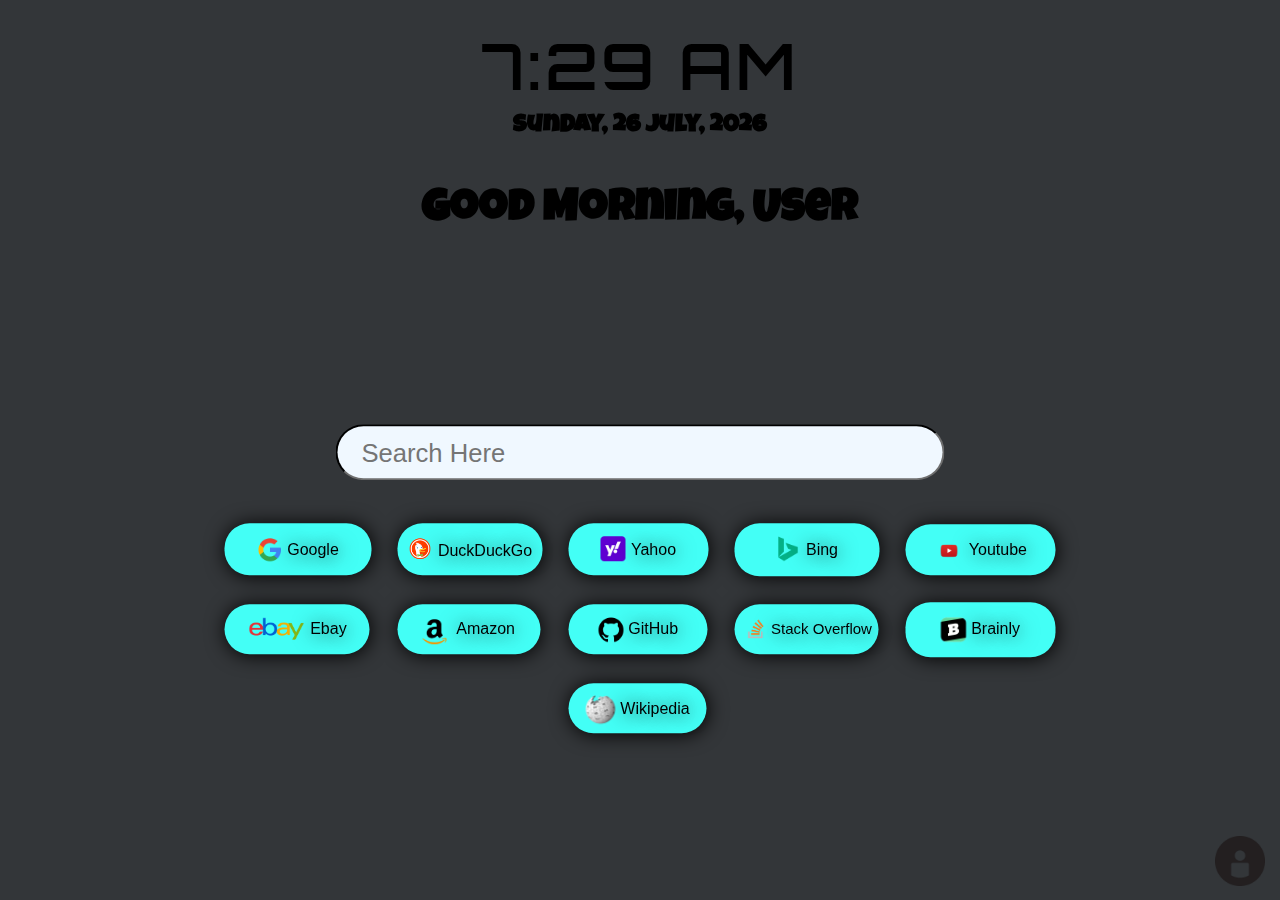
==== index.html @ a67bbcee "Initial Commit" ====
<!DOCTYPE html>
<html lang="en">

<head>
    <meta charset="utf-8">
    <title>Universal Search Bar</title>
    <link href="images/searchicon.ico" rel="icon" type="image/x-icon">
    <link rel="stylesheet" href="css/index.css">
    <link rel="stylesheet" href="fonts/stylesheet.css">
    <link rel="stylesheet" href="fonts/font/stylesheet.css">
</head>

<body onload="document.body.style.opacity='1'">
    <div id="desktop-content">

        <div class="g_and_t">
            <h1 id="clock"></h1>
            <h4 id="today" style="margin-top: 0px;font-size: 2vw;"></h4>
            <h1 id="greeting" style="font-size: 3.5vw;margin-top: 0px;position:static;"></h1>
        </div>

        <div class="searchDiv">
            <input class="searchInput" id="mainInput" type="text" placeholder="Search Here"
                style="margin-bottom: 30px;padding-right: 25px;" autofocus autocomplete="off"><br>
            <table style="text-align: center">
                <tr>
                    <td><a id="google" class="firstPart" style="display: flex;justify-content: center;"><img
                                src="images/google.png" style="height: 25px;align-content: center;"><span
                                style="margin-left: 5px;padding-top: 11%;">Google</span></a></td>

                    <td><a id="duck" style="display: flex;justify-content: center;"><img src="images/duck.png"
                                style="height: 25px;align-content: center;"><span
                                style="margin-left: 5px;padding-top: 6px;">DuckDuckGo</span></a></td>

                    <td><a id="yahoo" style="display: flex;justify-content: center;"><img src="images/yahoo.png"
                                style="height: 25px;align-content: center;padding-top: 3px;"><span
                                style="margin-left: 5px;padding-top: 14%;">Yahoo</span></a></td>

                    <td><a id="bing" style="display: flex;justify-content: center;"><img src="images/bing.png"
                                style="height: 25px;align-content: center;"><span
                                style="margin-left: 5px;padding-top: 5px;">Bing</span></a></td>


                    <td><a id="youtube" class="firstPart" style="display: flex;justify-content: center;"><img
                                src="images/youtube.png" style="height: 23px;align-content: center;"><span
                                style="margin-left: 5px;padding-top: 11px;">Youtube</span></a></td>
                </tr>
                <tr>
                    <td><a id="ebay" class="firstPart" style="display: flex;justify-content: center;"><img
                                src="images/ebay.png" style="height: 25px;align-content: center;padding-top: 7px;"><span
                                style="margin-left: 5px;padding-top: 15%;">Ebay</span></a></td>

                    <td><a id="amazon" style="display: flex;justify-content: center;"><img src="images/amazon.png"
                                style="height: 25px;align-content: center;"><span
                                style="margin-left: 10px;padding-top: 10px;">Amazon</span></a></td>

                    <td><a id="github" style="display: flex;justify-content: center;padding-top: 10px;"><img
                                src="images/github.png"
                                style="height: 25px;align-content: center;padding-top: 3px;"><span
                                style="margin-left: 5px;padding-top: 15px;">GitHub</span></a></td>

                    <td><a id="stackov" style="display: flex;justify-content: center;"><img
                                src="images/stackoverflow.png"
                                style="height: 30px;align-content: center;padding-top: 5px;padding-right: 0px;"><span
                                style="margin-left: 0px;padding-top: 20px;font-size: 15px;padding-left: 0px;padding-right: 0px;">Stack
                                Overflow</span></a>
                    </td>

                    <td><a id="brainly" class="firstPart" style="display: flex;justify-content: center;"><img
                                src="images/Brainlyw.png" style="height: 25px;align-content: center;"><span
                                style="margin-left: 5px;padding-top: 12px;">Brainly</span></a></td>
                </tr>
                <tr>
                    <td></td>
                    <td></td>
                    <td><a id="wiki" style="display: flex;justify-content: center;"><img src="images/wikipedia.png"
                                style="height: 30px;align-content: center;padding-bottom:2px;"><span
                                style="margin-left: 5px;padding-top: 5px;">Wikipedia</span></a></td>
                </tr>
            </table>
        </div>

        <div id="shopCountry" style="font-size: 13px;">
            Sorry, We currently do not support this<br>country for the shopping websites.
            <br>The default country is set to United States.
            <br>To add the country please make an<br>issue in the github repository.
        </div>

        <div class="userConfig">

            <a id="user" onclick="showUsername()"><img src="images/username.png" style="height: 50px;cursor: pointer;"
                    title="Click here to change the settings"></a>

            <div id="name_dialog">
                <img id="name_image" onclick="hideUsername()" style="cursor:pointer" src="images/x.png" height="20px;"
                    alt="close">
                <h3 style="margin-bottom: 10px;margin-top: 10px;">Enter your Name:</h3>
                <input id="user_name" style="border-radius:25px;outline: none;" type="text" placeholder="Name"
                    autocomplete="off">

                <h3 style="margin-bottom: 5px;margin-top: 13px;font-size: 17px;">Enter your Country Name:</h3>
                <input id="dom_code" style="border-radius:25px;outline: none;" type="text" placeholder="Country"
                    autocomplete="off">
                <h4>Clock Format : <span class="hourFormat"><span id='h12'
                            onclick="hourformat(false)">12-hour</span><br><span id='h24' onclick="hourformat(true)"
                            style="position: relative;left: 64%;padding-top: 3px;">24-hour</span></span></h4>
                <h4>Show Seconds : <span class="secFormat"><span id='syes' onclick="showSec(true)">Yes</span><br><span
                            id='sno' onclick="showSec(false)"
                            style="position: relative;left: 70%;padding-top: 3px;">No</span></span></h4>
                <h4>Default Search Engine:
                <span class="SetEngine">
                    <span id="sGoogle" onclick="setEngine('google')">Google</span>
                    <span id="sDuck" style="padding-left: 12px" onclick="setEngine('duck')">DuckDuckGo</span>
                    <span id="sYahoo" style="padding-left: 1px" onclick="setEngine('yahoo')">Yahoo</span>
                    <span id="sBing" style="padding-left: 19px" onclick="setEngine('bing')">Bing</span>
                </span>
                </h4>
            </div>
        </div>

    </div>
    <div id="mobile-content">
        <center>
            <br><br><br><br><br><br>
            <img src="images/no.png" style="width: 25%;" alt="Not for mobile phones">
            <h1 style="font-size: 40px;">Sorry, This website is not<br>optimized for this resolution</h1>
        </center>
    </div>
    <script src="js/jquery-3.5.1.min.js"></script>
    <script src="js/index.js"></script>
</body>

</html>
---- css/index.css ----
/************Tags****************/
html{
    cursor: default;
    -webkit-touch-callout: none; /* iOS Safari */
    -webkit-user-select: none; /* Safari */
     -khtml-user-select: none; /* Konqueror HTML */
       -moz-user-select: none; /* Firefox */
        -ms-user-select: none; /* Internet Explorer/Edge */
            user-select: none;
}

body {
    margin: 0;
    font-family: 'nunitoregular', sans-serif;
    background-color: #333639;
    opacity: 0;
    transition: opacity 1s;
}

body:after {
    content: "";
    background-image: url("../images/wall4re.jpg");
    background-repeat: no-repeat;
    background-size: 100% 150%;
    position: fixed;
    top: 0;
    left: 0;
    right: 0;
    bottom: 0;
    opacity: 0;
    z-index: -1;
    animation: bgFade 0.3s 0.3s forwards;
}

@keyframes bgFade {
    from {
        opacity: 0;
    }

    to {
        opacity: 1;
    }
}

table {
    align-content: center;
    left: 50%;
    width: 100%;
    border-collapse: collapse;
}

td {
    padding: 15px;
}

th {
    font-weight: bold;
}

td,
th {
    padding: 13px;
}

a {
    text-decoration: none;
    color: #000000;
    text-decoration-color: #000000;
}

/***********Compatibility Warning*************/
#mobile-content {
    display: none;
}


@media screen and (max-width: 600px) {
    #desktop-content {
        display: none;
        visibility: hidden;
    }

    #mobile-content {
        display: block;
    }
}

#mobile-content {
    text-align: center;
    background-color: #55c36b;
    background-size: 100%;
    background-position: center;
    position: absolute;
    top: 0%;
    bottom: 0px;
    left: 0%;
    right: 0%;
}

#shopCountry{
    position: absolute;
    left:10px;
    bottom: 20px;
    border-style: solid;
    border-radius: 10px;
    padding:10px;
    display: none;
    border-width: 2px;
}

/********Time************/

.times {
    white-space: nowrap;
}

.g_and_t {
    top: 15%;
    left: 50%;
    position: sticky;
    font-family: 'luckiest_guyregular', cursive;
    font-size: 25px;
    text-align: center;
    padding-bottom: 10%;
}

.hourFormat,
.secFormat{
    opacity: 0.8;
    cursor: pointer;
}

.SetEngine{
    opacity: 0.8;
    cursor: pointer;
}

#syes:hover,
#sno:hover,
#h12:hover,
#h24:hover,
#sGoogle:hover,
#sDuck:hover,
#sYahoo:hover,
#sBing:hover{
    text-shadow:2px 2px 2px #2f6627;
}

/*********Search Bar***********/

.searchDiv {
    text-align: center;
    position: absolute;
    left: 50%;
    top: 65%;
    transform: translate(-50%, -50%);
}

.searchInput {
    border-radius: 50px;
    width: 35rem;
    height: 40px;
    padding-top: 7px;
    background-color: aliceblue;
    font-size: 25px;
    outline: none;
    margin-bottom: 50px;
    border-color: #1a1a1a;
}

.searchInput[type="text"] {
    padding-left: 20px;
    padding-bottom: 5px;
}

.searchInput::placeholder {
    font-size: 1.6rem;
    text-align: left;
    padding-left: 4px;
}

/************Name*********/

.userConfig {
    position: absolute;
    right: 15px;
    bottom: 10px;
}

/************Id's***********/

#name_dialog {
    background-color: rgba(131, 231, 168, 0.3);
    height: 345px;
    width: 185px;
    padding: 13px;
    border-radius: 5px;
    border-width: 1px;
    display: none;
}

#name_image {
    position: absolute;
    top: 7px;
    right: 10px;
    padding: 0px;
    margin: 0px;
}

#user_name {
    width: 165px;
}

#user_name[type="text"] {
    padding-left: 8px;
}

#dom_code {
    width: 165px;
}

#dom_code[type="text"] {
    padding-left: 8px;
}

#warning {
    color: red;
    margin-top: 0;
    margin-bottom: 0;
    visibility: hidden;
}

#clock {
    font-size: 5vw;
    font-weight: bolder;
    font-family: 'Orbitron', sans-serif;
    margin-top: 25px;
    margin-bottom: 0px;
    letter-spacing: 3px;
    display: inline-block;
}

/************Button Design**********/

#google {
    border-radius: 25px;
    line-height: 0px;
    width: 120px;
    height: 25px;
    padding: 13.5px;
    background-color: #43fff6;
    box-shadow: 1px 1px 20px 0px #000000;
    -webkit-box-shadow: 1px 1px 20px 0px #000000;
    -moz-box-shadow: 1px 1px 20px 0px #000000;
    text-shadow: 1px 1px 20px #000000;
    text-decoration: none;
    display: inline-block;
    cursor: pointer;
    text-align: center;
    white-space: nowrap;
}

#duck {
    border-radius: 25px;
    padding: 12.5px;
    background-color: #43fff6;
    box-shadow: 1px 1px 20px 0px #000000;
    -webkit-box-shadow: 1px 1px 20px 0px #000000;
    -moz-box-shadow: 1px 1px 20px 0px #000000;
    text-shadow: 1px 1px 20px #000000;
    text-decoration: none;
    display: inline-block;
    cursor: pointer;
    text-align: center;
    white-space: nowrap;
    width: 120px;
    height: 27px;
}

#yahoo {
    border-radius: 25px;
    line-height: 0px;
    padding: 10px;
    background-color: #43fff6;
    box-shadow: 1px 1px 20px 0px #000000;
    -webkit-box-shadow: 1px 1px 20px 0px #000000;
    -moz-box-shadow: 1px 1px 20px 0px #000000;
    text-shadow: 1px 1px 20px #000000;
    text-decoration: none;
    display: inline-block;
    cursor: pointer;
    text-align: center;
    white-space: nowrap;
    width: 120px;
    height: 32px;
}

#bing {
    border-radius: 25px;
    padding: 12.5px;
    background-color: #43fff6;
    box-shadow: 1px 1px 20px 0px #000000;
    -webkit-box-shadow: 1px 1px 20px 0px #000000;
    -moz-box-shadow: 1px 1px 20px 0px #000000;
    text-shadow: 1px 1px 20px #000000;
    text-decoration: none;
    display: inline-block;
    cursor: pointer;
    height: 20px;
    padding-bottom: 20px;
    text-align: center;
    white-space: nowrap;
    width: 120px;
    height: 20px;
}

#youtube {
    border-radius: 25px;
    line-height: 0px;
    padding: 15px;
    background-color: #43fff6;
    box-shadow: 1px 1px 20px 0px #000000;
    -webkit-box-shadow: 1px 1px 20px 0px #000000;
    -moz-box-shadow: 1px 1px 20px 0px #000000;
    text-shadow: 1px 1px 20px #000000;
    text-decoration: none;
    display: inline-block;
    cursor: pointer;
    text-align: center;
    white-space: nowrap;
    width: 120px;
    height: 21px;
}

#ebay {
    border-radius: 25px;
    line-height: 0px;
    padding: 5px;
    background-color: #43fff6;
    box-shadow: 1px 1px 20px 0px #000000;
    -webkit-box-shadow: 1px 1px 20px 0px #000000;
    -moz-box-shadow: 1px 1px 20px 0px #000000;
    text-shadow: 1px 1px 20px #000000;
    text-decoration: none;
    display: inline-block;
    cursor: pointer;
    text-align: center;
    width: 135px;
    height: 40px;
}

#amazon {
    border-radius: 25px;
    line-height: 0px;
    width: 113px;
    height: 20px;
    padding: 15px;
    background-color: #43fff6;
    box-shadow: 1px 1px 20px 0px #000000;
    -webkit-box-shadow: 1px 1px 20px 0px #000000;
    -moz-box-shadow: 1px 1px 20px 0px #000000;
    text-shadow: 1px 1px 20px #000000;
    text-decoration: none;
    display: inline-block;
    cursor: pointer;
    text-align: center;
    white-space: nowrap;
}

#github {
    border-radius: 25px;
    line-height: 0px;
    width: 129.3px;
    height: 35px;
    padding: 5px;
    background-color: #43fff6;
    box-shadow: 1px 1px 20px 0px #000000;
    -webkit-box-shadow: 1px 1px 20px 0px #000000;
    -moz-box-shadow: 1px 1px 20px 0px #000000;
    text-shadow: 1px 1px 20px #000000;
    text-decoration: none;
    display: inline-block;
    cursor: pointer;
    text-align: center;
}

#stackov {
    border-radius: 25px;
    line-height: 0px;
    width: 134px;
    height: 40px;
    padding: 5px;
    background-color: #43fff6;
    box-shadow: 1px 1px 20px 0px #000000;
    -webkit-box-shadow: 1px 1px 20px 0px #000000;
    -moz-box-shadow: 1px 1px 20px 0px #000000;
    text-shadow: 1px 1px 20px #000000;
    text-decoration: none;
    display: inline-block;
    cursor: pointer;
    text-align: center;
    white-space: nowrap;
}

#brainly {
    border-radius: 25px;
    line-height: 0px;
    padding: 15px;
    background-color: #43fff6;
    box-shadow: 1px 1px 20px 0px #000000;
    -webkit-box-shadow: 1px 1px 20px 0px #000000;
    -moz-box-shadow: 1px 1px 20px 0px #000000;
    text-shadow: 1px 1px 20px #000000;
    text-decoration: none;
    display: inline-block;
    cursor: pointer;
    text-align: center;
    white-space: nowrap;
    width: 120px;
    height: 25px;
}

#wiki {
    border-radius: 25px;
    padding: 12.5px;
    background-color: #43fff6;
    box-shadow: 1px 1px 20px 0px #000000;
    -webkit-box-shadow: 1px 1px 20px 0px #000000;
    -moz-box-shadow: 1px 1px 20px 0px #000000;
    text-shadow: 1px 1px 20px #000000;
    text-decoration: none;
    display: inline-block;
    cursor: pointer;
    text-align: center;
    white-space: nowrap;
    width: 113px;
    height: 25px;
}
---- fonts/stylesheet.css ----
@font-face {
    font-family: 'luckiest_guyregular';
    src: url('luckiestguy-regular-webfont.woff2') format('woff2'),
         url('luckiestguy-regular-webfont.woff') format('woff');
    font-weight: normal;
    font-style: normal;

@font-face {
    font-family: 'nunitoregular';
    src: url('nunito-regular-webfont.woff2') format('woff2'),
         url('nunito-regular-webfont.woff') format('woff');
    font-weight: normal;
    font-style: normal;

}
---- fonts/font/stylesheet.css ----
@font-face {
    font-family: 'Orbitron';
    src: url('Orbitron-SemiBold.woff2') format('woff2'),
        url('Orbitron-SemiBold.woff') format('woff');
    font-weight: 600;
    font-style: normal;
    font-display: swap;
}
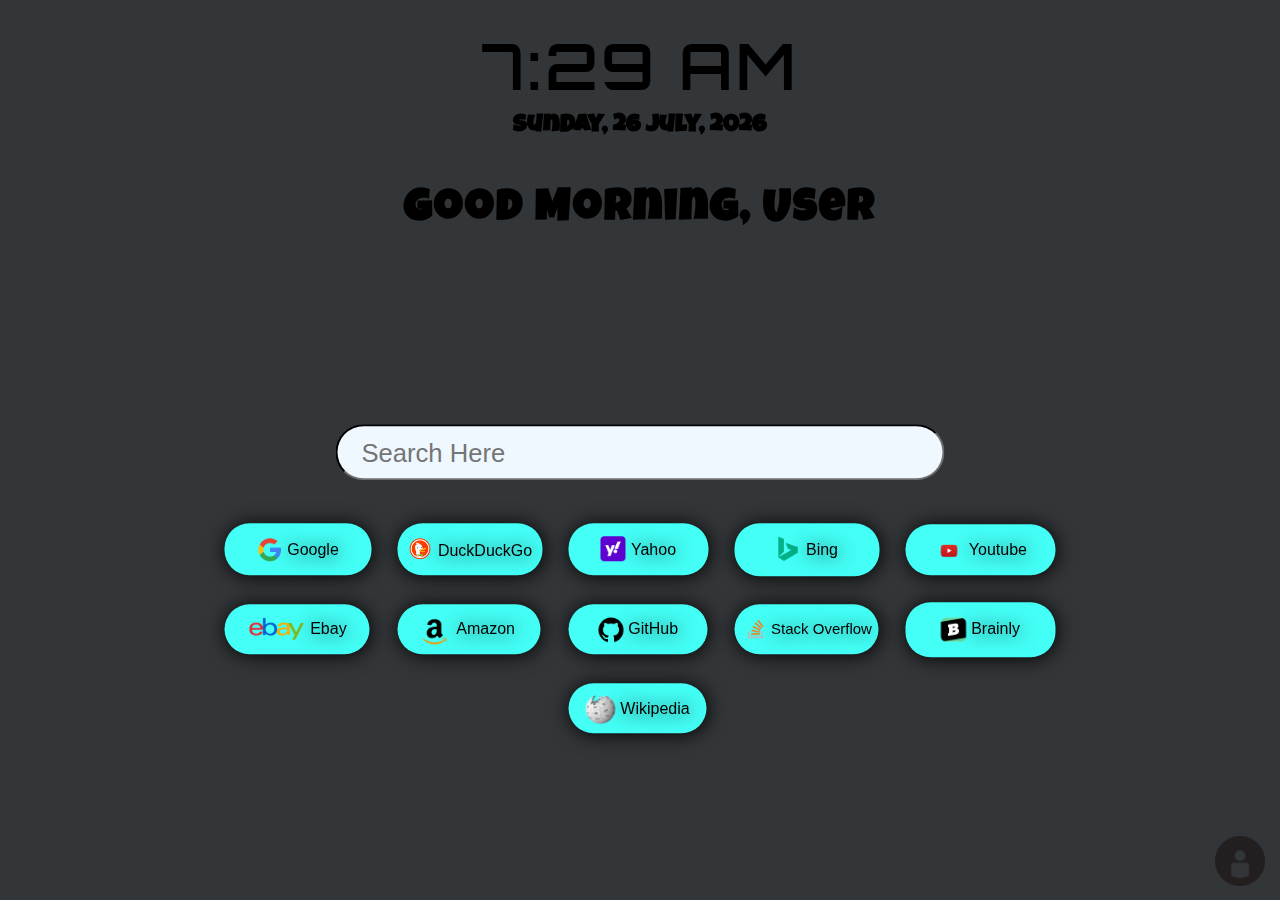
==== commit e6e5643a: "Update index.html" ====
--- a/index.html
+++ b/index.html
@@ -1,133 +1,141 @@
-<!DOCTYPE html>
-<html lang="en">
-
-<head>
-    <meta charset="utf-8">
-    <title>Universal Search Bar</title>
-    <link href="images/searchicon.ico" rel="icon" type="image/x-icon">
-    <link rel="stylesheet" href="css/index.css">
-    <link rel="stylesheet" href="fonts/stylesheet.css">
-    <link rel="stylesheet" href="fonts/font/stylesheet.css">
-</head>
-
-<body onload="document.body.style.opacity='1'">
-    <div id="desktop-content">
-
-        <div class="g_and_t">
-            <h1 id="clock"></h1>
-            <h4 id="today" style="margin-top: 0px;font-size: 2vw;"></h4>
-            <h1 id="greeting" style="font-size: 3.5vw;margin-top: 0px;position:static;"></h1>
-        </div>
-
-        <div class="searchDiv">
-            <input class="searchInput" id="mainInput" type="text" placeholder="Search Here"
-                style="margin-bottom: 30px;padding-right: 25px;" autofocus autocomplete="off"><br>
-            <table style="text-align: center">
-                <tr>
-                    <td><a id="google" class="firstPart" style="display: flex;justify-content: center;"><img
-                                src="images/google.png" style="height: 25px;align-content: center;"><span
-                                style="margin-left: 5px;padding-top: 11%;">Google</span></a></td>
-
-                    <td><a id="duck" style="display: flex;justify-content: center;"><img src="images/duck.png"
-                                style="height: 25px;align-content: center;"><span
-                                style="margin-left: 5px;padding-top: 6px;">DuckDuckGo</span></a></td>
-
-                    <td><a id="yahoo" style="display: flex;justify-content: center;"><img src="images/yahoo.png"
-                                style="height: 25px;align-content: center;padding-top: 3px;"><span
-                                style="margin-left: 5px;padding-top: 14%;">Yahoo</span></a></td>
-
-                    <td><a id="bing" style="display: flex;justify-content: center;"><img src="images/bing.png"
-                                style="height: 25px;align-content: center;"><span
-                                style="margin-left: 5px;padding-top: 5px;">Bing</span></a></td>
-
-
-                    <td><a id="youtube" class="firstPart" style="display: flex;justify-content: center;"><img
-                                src="images/youtube.png" style="height: 23px;align-content: center;"><span
-                                style="margin-left: 5px;padding-top: 11px;">Youtube</span></a></td>
-                </tr>
-                <tr>
-                    <td><a id="ebay" class="firstPart" style="display: flex;justify-content: center;"><img
-                                src="images/ebay.png" style="height: 25px;align-content: center;padding-top: 7px;"><span
-                                style="margin-left: 5px;padding-top: 15%;">Ebay</span></a></td>
-
-                    <td><a id="amazon" style="display: flex;justify-content: center;"><img src="images/amazon.png"
-                                style="height: 25px;align-content: center;"><span
-                                style="margin-left: 10px;padding-top: 10px;">Amazon</span></a></td>
-
-                    <td><a id="github" style="display: flex;justify-content: center;padding-top: 10px;"><img
-                                src="images/github.png"
-                                style="height: 25px;align-content: center;padding-top: 3px;"><span
-                                style="margin-left: 5px;padding-top: 15px;">GitHub</span></a></td>
-
-                    <td><a id="stackov" style="display: flex;justify-content: center;"><img
-                                src="images/stackoverflow.png"
-                                style="height: 30px;align-content: center;padding-top: 5px;padding-right: 0px;"><span
-                                style="margin-left: 0px;padding-top: 20px;font-size: 15px;padding-left: 0px;padding-right: 0px;">Stack
-                                Overflow</span></a>
-                    </td>
-
-                    <td><a id="brainly" class="firstPart" style="display: flex;justify-content: center;"><img
-                                src="images/Brainlyw.png" style="height: 25px;align-content: center;"><span
-                                style="margin-left: 5px;padding-top: 12px;">Brainly</span></a></td>
-                </tr>
-                <tr>
-                    <td></td>
-                    <td></td>
-                    <td><a id="wiki" style="display: flex;justify-content: center;"><img src="images/wikipedia.png"
-                                style="height: 30px;align-content: center;padding-bottom:2px;"><span
-                                style="margin-left: 5px;padding-top: 5px;">Wikipedia</span></a></td>
-                </tr>
-            </table>
-        </div>
-
-        <div id="shopCountry" style="font-size: 13px;">
-            Sorry, We currently do not support this<br>country for the shopping websites.
-            <br>The default country is set to United States.
-            <br>To add the country please make an<br>issue in the github repository.
-        </div>
-
-        <div class="userConfig">
-
-            <a id="user" onclick="showUsername()"><img src="images/username.png" style="height: 50px;cursor: pointer;"
-                    title="Click here to change the settings"></a>
-
-            <div id="name_dialog">
-                <img id="name_image" onclick="hideUsername()" style="cursor:pointer" src="images/x.png" height="20px;"
-                    alt="close">
-                <h3 style="margin-bottom: 10px;margin-top: 10px;">Enter your Name:</h3>
-                <input id="user_name" style="border-radius:25px;outline: none;" type="text" placeholder="Name"
-                    autocomplete="off">
-
-                <h3 style="margin-bottom: 5px;margin-top: 13px;font-size: 17px;">Enter your Country Name:</h3>
-                <input id="dom_code" style="border-radius:25px;outline: none;" type="text" placeholder="Country"
-                    autocomplete="off">
-                <h4>Clock Format : <span class="hourFormat"><span id='h12'
-                            onclick="hourformat(false)">12-hour</span><br><span id='h24' onclick="hourformat(true)"
-                            style="position: relative;left: 64%;padding-top: 3px;">24-hour</span></span></h4>
-                <h4>Show Seconds : <span class="secFormat"><span id='syes' onclick="showSec(true)">Yes</span><br><span
-                            id='sno' onclick="showSec(false)"
-                            style="position: relative;left: 70%;padding-top: 3px;">No</span></span></h4>
-                <h4>Default Search Engine:
-                <span class="SetEngine">
-                    <span id="sGoogle" onclick="setEngine('google')">Google</span>
-                    <span id="sDuck" style="padding-left: 12px" onclick="setEngine('duck')">DuckDuckGo</span>
-                    <span id="sYahoo" style="padding-left: 1px" onclick="setEngine('yahoo')">Yahoo</span>
-                    <span id="sBing" style="padding-left: 19px" onclick="setEngine('bing')">Bing</span>
-                </span>
-                </h4>
-            </div>
-        </div>
-
-    </div>
-    <div id="mobile-content">
-        <center>
-            <br><br><br><br><br><br>
-            <img src="images/no.png" style="width: 25%;" alt="Not for mobile phones">
-            <h1 style="font-size: 40px;">Sorry, This website is not<br>optimized for this resolution</h1>
-        </center>
-    </div>
-    <script src="js/jquery-3.5.1.min.js"></script>
-    <script src="js/index.js"></script>
-</body>
-
-</html>+<!DOCTYPE html>
+<html lang="en">
+
+<head>
+    <meta charset="utf-8">
+    <title>Universal Search Bar</title>
+    <link href="images/searchicon.ico" rel="icon" type="image/x-icon">
+    <link rel="stylesheet" href="css/index.css">
+    <link rel="stylesheet" href="fonts/stylesheet.css">
+    <link rel="stylesheet" href="fonts/font/stylesheet.css">
+</head>
+
+<body onload="document.body.style.opacity='1'">
+    <div id="desktop-content">
+
+        <div class="g_and_t">
+            <h1 id="clock"></h1>
+            <h4 id="today" style="margin-top: 0px;font-size: 2vw;"></h4>
+            <h1 id="greeting" style="font-size: 3.5vw;margin-top: 0px;position:static;letter-spacing: 2px;"></h1>
+        </div>
+
+        <div class="searchDiv">
+            <input class="searchInput" id="mainInput" type="text" placeholder="Search Here"
+                style="margin-bottom: 30px;padding-right: 25px;" autofocus autocomplete="off"><br>
+            <table style="text-align: center">
+                <tr>
+                    <td><a id="google" class="firstPart" style="display: flex;justify-content: center;"><img
+                                src="images/google.png" style="height: 25px;align-content: center;"><span
+                                style="margin-left: 5px;padding-top: 11%;">Google</span></a></td>
+
+                    <td><a id="duck" style="display: flex;justify-content: center;"><img src="images/duck.png"
+                                style="height: 25px;align-content: center;"><span
+                                style="margin-left: 5px;padding-top: 6px;">DuckDuckGo</span></a></td>
+
+                    <td><a id="yahoo" style="display: flex;justify-content: center;"><img src="images/yahoo.png"
+                                style="height: 25px;align-content: center;padding-top: 3px;"><span
+                                style="margin-left: 5px;padding-top: 14%;">Yahoo</span></a></td>
+
+                    <td><a id="bing" style="display: flex;justify-content: center;"><img src="images/bing.png"
+                                style="height: 25px;align-content: center;"><span
+                                style="margin-left: 5px;padding-top: 5px;">Bing</span></a></td>
+
+
+                    <td><a id="youtube" class="firstPart" style="display: flex;justify-content: center;"><img
+                                src="images/youtube.png" style="height: 23px;align-content: center;"><span
+                                style="margin-left: 5px;padding-top: 11px;">Youtube</span></a></td>
+                </tr>
+                <tr>
+                    <td><a id="ebay" class="firstPart" style="display: flex;justify-content: center;"><img
+                                src="images/ebay.png" style="height: 25px;align-content: center;padding-top: 7px;"><span
+                                style="margin-left: 5px;padding-top: 15%;">Ebay</span></a></td>
+
+                    <td><a id="amazon" style="display: flex;justify-content: center;"><img src="images/amazon.png"
+                                style="height: 25px;align-content: center;"><span
+                                style="margin-left: 10px;padding-top: 10px;">Amazon</span></a></td>
+
+                    <td><a id="github" style="display: flex;justify-content: center;padding-top: 10px;"><img
+                                src="images/github.png"
+                                style="height: 25px;align-content: center;padding-top: 3px;"><span
+                                style="margin-left: 5px;padding-top: 15px;">GitHub</span></a></td>
+
+                    <td><a id="stackov" style="display: flex;justify-content: center;"><img
+                                src="images/stackoverflow.png"
+                                style="height: 30px;align-content: center;padding-top: 5px;padding-right: 0px;"><span
+                                style="margin-left: 0px;padding-top: 20px;font-size: 15px;padding-left: 0px;padding-right: 0px;">Stack
+                                Overflow</span></a>
+                    </td>
+
+                    <td><a id="brainly" class="firstPart" style="display: flex;justify-content: center;"><img
+                                src="images/Brainlyw.png" style="height: 25px;align-content: center;"><span
+                                style="margin-left: 5px;padding-top: 12px;">Brainly</span></a></td>
+                </tr>
+                <tr>
+                    <td></td>
+                    <td></td>
+                    <td><a id="wiki" style="display: flex;justify-content: center;"><img src="images/wikipedia.png"
+                                style="height: 30px;align-content: center;padding-bottom:2px;"><span
+                                style="margin-left: 5px;padding-top: 5px;">Wikipedia</span></a></td>
+                </tr>
+            </table>
+        </div>
+
+        <div id="shopCountry" style="font-size: 13px;">
+            Sorry, We currently do not support this<br>country for the shopping websites.
+            <br>The default country is set to United States.
+            <br>To add the country please make an<br>issue in the github repository.<br>
+            The <span ><a href="https://github.com/dhivijit/UniSearchBar#countries-supported-for-the-shopping-websites" style="color:blue;text-decoration: underline;">countries supported</a></span> are given in the repository.
+        </div>
+
+        <div class="userConfig">
+
+            <a id="user" onclick="showUsername()"><img src="images/username.png" style="height: 50px;cursor: pointer;"
+                    title="Click here to change the settings"></a>
+
+            <div id="name_dialog">
+                <img id="name_image" onclick="hideUsername()" style="cursor:pointer" src="images/x.png" height="20px;"
+                    alt="close">
+                <h3 style="margin-bottom: 10px;margin-top: 10px;">Enter your Name:</h3>
+                <input id="user_name" style="border-radius:25px;outline: none;" type="text" placeholder="Name"
+                    autocomplete="off">
+
+                <h3 style="margin-bottom: 5px;margin-top: 13px;font-size: 17px;">Enter your Country Name:</h3>
+                <input id="dom_code" style="border-radius:25px;outline: none;" type="text" placeholder="Country"
+                    autocomplete="off">
+                <h4>Clock Format : <span class="hourFormat"><span id='h12'
+                            onclick="hourformat(false)">12-hour</span><br><span id='h24' onclick="hourformat(true)"
+                            style="position: relative;left: 64%;padding-top: 3px;">24-hour</span></span></h4>
+                <h4>Show Seconds : <span class="secFormat"><span id='syes' onclick="showSec(true)">Yes</span><br><span
+                            id='sno' onclick="showSec(false)"
+                            style="position: relative;left: 70%;padding-top: 3px;">No</span></span></h4>
+                <h4>Default Search Engine:
+                <span class="SetEngine">
+                    <span id="sGoogle" onclick="setEngine('google')">Google</span>
+                    <span id="sDuck" style="padding-left: 12px" onclick="setEngine('duck')">DuckDuckGo</span>
+                    <span id="sYahoo" style="padding-left: 1px" onclick="setEngine('yahoo')">Yahoo</span>
+                    <span id="sBing" style="padding-left: 19px" onclick="setEngine('bing')">Bing</span>
+                </span>
+                </h4>
+            </div>
+        </div>
+
+    </div>
+    <div id="mobile-content">
+        <center>
+            <br><br><br><br><br><br>
+            <img src="images/no.png" style="width: 25%;" alt="Not for mobile phones">
+            <h1 style="font-size: 40px;">Sorry, This website is not<br>optimized for Mobile Devices</h1>
+        </center>
+    </div>
+    <div id="resol-content">
+        <center>
+            <br><br><br><br><br><br>
+            <img src="images/no.png" style="width: 25%;" alt="Not for mobile phones">
+            <h1 style="font-size: 40px;">Sorry, This website is not<br>optimized for this resolution</h1>
+        </center>
+    </div>
+    <script src="js/jquery-3.5.1.min.js"></script>
+    <script src="js/index.js"></script>
+</body>
+
+</html>
--- a/css/index.css
+++ b/css/index.css
@@ -1,438 +1,456 @@
-/************Tags****************/
-html{
-    cursor: default;
-    -webkit-touch-callout: none; /* iOS Safari */
-    -webkit-user-select: none; /* Safari */
-     -khtml-user-select: none; /* Konqueror HTML */
-       -moz-user-select: none; /* Firefox */
-        -ms-user-select: none; /* Internet Explorer/Edge */
-            user-select: none;
-}
-
-body {
-    margin: 0;
-    font-family: 'nunitoregular', sans-serif;
-    background-color: #333639;
-    opacity: 0;
-    transition: opacity 1s;
-}
-
-body:after {
-    content: "";
-    background-image: url("../images/wall4re.jpg");
-    background-repeat: no-repeat;
-    background-size: 100% 150%;
-    position: fixed;
-    top: 0;
-    left: 0;
-    right: 0;
-    bottom: 0;
-    opacity: 0;
-    z-index: -1;
-    animation: bgFade 0.3s 0.3s forwards;
-}
-
-@keyframes bgFade {
-    from {
-        opacity: 0;
-    }
-
-    to {
-        opacity: 1;
-    }
-}
-
-table {
-    align-content: center;
-    left: 50%;
-    width: 100%;
-    border-collapse: collapse;
-}
-
-td {
-    padding: 15px;
-}
-
-th {
-    font-weight: bold;
-}
-
-td,
-th {
-    padding: 13px;
-}
-
-a {
-    text-decoration: none;
-    color: #000000;
-    text-decoration-color: #000000;
-}
-
-/***********Compatibility Warning*************/
-#mobile-content {
-    display: none;
-}
-
-
-@media screen and (max-width: 600px) {
-    #desktop-content {
-        display: none;
-        visibility: hidden;
-    }
-
-    #mobile-content {
-        display: block;
-    }
-}
-
-#mobile-content {
-    text-align: center;
-    background-color: #55c36b;
-    background-size: 100%;
-    background-position: center;
-    position: absolute;
-    top: 0%;
-    bottom: 0px;
-    left: 0%;
-    right: 0%;
-}
-
-#shopCountry{
-    position: absolute;
-    left:10px;
-    bottom: 20px;
-    border-style: solid;
-    border-radius: 10px;
-    padding:10px;
-    display: none;
-    border-width: 2px;
-}
-
-/********Time************/
-
-.times {
-    white-space: nowrap;
-}
-
-.g_and_t {
-    top: 15%;
-    left: 50%;
-    position: sticky;
-    font-family: 'luckiest_guyregular', cursive;
-    font-size: 25px;
-    text-align: center;
-    padding-bottom: 10%;
-}
-
-.hourFormat,
-.secFormat{
-    opacity: 0.8;
-    cursor: pointer;
-}
-
-.SetEngine{
-    opacity: 0.8;
-    cursor: pointer;
-}
-
-#syes:hover,
-#sno:hover,
-#h12:hover,
-#h24:hover,
-#sGoogle:hover,
-#sDuck:hover,
-#sYahoo:hover,
-#sBing:hover{
-    text-shadow:2px 2px 2px #2f6627;
-}
-
-/*********Search Bar***********/
-
-.searchDiv {
-    text-align: center;
-    position: absolute;
-    left: 50%;
-    top: 65%;
-    transform: translate(-50%, -50%);
-}
-
-.searchInput {
-    border-radius: 50px;
-    width: 35rem;
-    height: 40px;
-    padding-top: 7px;
-    background-color: aliceblue;
-    font-size: 25px;
-    outline: none;
-    margin-bottom: 50px;
-    border-color: #1a1a1a;
-}
-
-.searchInput[type="text"] {
-    padding-left: 20px;
-    padding-bottom: 5px;
-}
-
-.searchInput::placeholder {
-    font-size: 1.6rem;
-    text-align: left;
-    padding-left: 4px;
-}
-
-/************Name*********/
-
-.userConfig {
-    position: absolute;
-    right: 15px;
-    bottom: 10px;
-}
-
-/************Id's***********/
-
-#name_dialog {
-    background-color: rgba(131, 231, 168, 0.3);
-    height: 345px;
-    width: 185px;
-    padding: 13px;
-    border-radius: 5px;
-    border-width: 1px;
-    display: none;
-}
-
-#name_image {
-    position: absolute;
-    top: 7px;
-    right: 10px;
-    padding: 0px;
-    margin: 0px;
-}
-
-#user_name {
-    width: 165px;
-}
-
-#user_name[type="text"] {
-    padding-left: 8px;
-}
-
-#dom_code {
-    width: 165px;
-}
-
-#dom_code[type="text"] {
-    padding-left: 8px;
-}
-
-#warning {
-    color: red;
-    margin-top: 0;
-    margin-bottom: 0;
-    visibility: hidden;
-}
-
-#clock {
-    font-size: 5vw;
-    font-weight: bolder;
-    font-family: 'Orbitron', sans-serif;
-    margin-top: 25px;
-    margin-bottom: 0px;
-    letter-spacing: 3px;
-    display: inline-block;
-}
-
-/************Button Design**********/
-
-#google {
-    border-radius: 25px;
-    line-height: 0px;
-    width: 120px;
-    height: 25px;
-    padding: 13.5px;
-    background-color: #43fff6;
-    box-shadow: 1px 1px 20px 0px #000000;
-    -webkit-box-shadow: 1px 1px 20px 0px #000000;
-    -moz-box-shadow: 1px 1px 20px 0px #000000;
-    text-shadow: 1px 1px 20px #000000;
-    text-decoration: none;
-    display: inline-block;
-    cursor: pointer;
-    text-align: center;
-    white-space: nowrap;
-}
-
-#duck {
-    border-radius: 25px;
-    padding: 12.5px;
-    background-color: #43fff6;
-    box-shadow: 1px 1px 20px 0px #000000;
-    -webkit-box-shadow: 1px 1px 20px 0px #000000;
-    -moz-box-shadow: 1px 1px 20px 0px #000000;
-    text-shadow: 1px 1px 20px #000000;
-    text-decoration: none;
-    display: inline-block;
-    cursor: pointer;
-    text-align: center;
-    white-space: nowrap;
-    width: 120px;
-    height: 27px;
-}
-
-#yahoo {
-    border-radius: 25px;
-    line-height: 0px;
-    padding: 10px;
-    background-color: #43fff6;
-    box-shadow: 1px 1px 20px 0px #000000;
-    -webkit-box-shadow: 1px 1px 20px 0px #000000;
-    -moz-box-shadow: 1px 1px 20px 0px #000000;
-    text-shadow: 1px 1px 20px #000000;
-    text-decoration: none;
-    display: inline-block;
-    cursor: pointer;
-    text-align: center;
-    white-space: nowrap;
-    width: 120px;
-    height: 32px;
-}
-
-#bing {
-    border-radius: 25px;
-    padding: 12.5px;
-    background-color: #43fff6;
-    box-shadow: 1px 1px 20px 0px #000000;
-    -webkit-box-shadow: 1px 1px 20px 0px #000000;
-    -moz-box-shadow: 1px 1px 20px 0px #000000;
-    text-shadow: 1px 1px 20px #000000;
-    text-decoration: none;
-    display: inline-block;
-    cursor: pointer;
-    height: 20px;
-    padding-bottom: 20px;
-    text-align: center;
-    white-space: nowrap;
-    width: 120px;
-    height: 20px;
-}
-
-#youtube {
-    border-radius: 25px;
-    line-height: 0px;
-    padding: 15px;
-    background-color: #43fff6;
-    box-shadow: 1px 1px 20px 0px #000000;
-    -webkit-box-shadow: 1px 1px 20px 0px #000000;
-    -moz-box-shadow: 1px 1px 20px 0px #000000;
-    text-shadow: 1px 1px 20px #000000;
-    text-decoration: none;
-    display: inline-block;
-    cursor: pointer;
-    text-align: center;
-    white-space: nowrap;
-    width: 120px;
-    height: 21px;
-}
-
-#ebay {
-    border-radius: 25px;
-    line-height: 0px;
-    padding: 5px;
-    background-color: #43fff6;
-    box-shadow: 1px 1px 20px 0px #000000;
-    -webkit-box-shadow: 1px 1px 20px 0px #000000;
-    -moz-box-shadow: 1px 1px 20px 0px #000000;
-    text-shadow: 1px 1px 20px #000000;
-    text-decoration: none;
-    display: inline-block;
-    cursor: pointer;
-    text-align: center;
-    width: 135px;
-    height: 40px;
-}
-
-#amazon {
-    border-radius: 25px;
-    line-height: 0px;
-    width: 113px;
-    height: 20px;
-    padding: 15px;
-    background-color: #43fff6;
-    box-shadow: 1px 1px 20px 0px #000000;
-    -webkit-box-shadow: 1px 1px 20px 0px #000000;
-    -moz-box-shadow: 1px 1px 20px 0px #000000;
-    text-shadow: 1px 1px 20px #000000;
-    text-decoration: none;
-    display: inline-block;
-    cursor: pointer;
-    text-align: center;
-    white-space: nowrap;
-}
-
-#github {
-    border-radius: 25px;
-    line-height: 0px;
-    width: 129.3px;
-    height: 35px;
-    padding: 5px;
-    background-color: #43fff6;
-    box-shadow: 1px 1px 20px 0px #000000;
-    -webkit-box-shadow: 1px 1px 20px 0px #000000;
-    -moz-box-shadow: 1px 1px 20px 0px #000000;
-    text-shadow: 1px 1px 20px #000000;
-    text-decoration: none;
-    display: inline-block;
-    cursor: pointer;
-    text-align: center;
-}
-
-#stackov {
-    border-radius: 25px;
-    line-height: 0px;
-    width: 134px;
-    height: 40px;
-    padding: 5px;
-    background-color: #43fff6;
-    box-shadow: 1px 1px 20px 0px #000000;
-    -webkit-box-shadow: 1px 1px 20px 0px #000000;
-    -moz-box-shadow: 1px 1px 20px 0px #000000;
-    text-shadow: 1px 1px 20px #000000;
-    text-decoration: none;
-    display: inline-block;
-    cursor: pointer;
-    text-align: center;
-    white-space: nowrap;
-}
-
-#brainly {
-    border-radius: 25px;
-    line-height: 0px;
-    padding: 15px;
-    background-color: #43fff6;
-    box-shadow: 1px 1px 20px 0px #000000;
-    -webkit-box-shadow: 1px 1px 20px 0px #000000;
-    -moz-box-shadow: 1px 1px 20px 0px #000000;
-    text-shadow: 1px 1px 20px #000000;
-    text-decoration: none;
-    display: inline-block;
-    cursor: pointer;
-    text-align: center;
-    white-space: nowrap;
-    width: 120px;
-    height: 25px;
-}
-
-#wiki {
-    border-radius: 25px;
-    padding: 12.5px;
-    background-color: #43fff6;
-    box-shadow: 1px 1px 20px 0px #000000;
-    -webkit-box-shadow: 1px 1px 20px 0px #000000;
-    -moz-box-shadow: 1px 1px 20px 0px #000000;
-    text-shadow: 1px 1px 20px #000000;
-    text-decoration: none;
-    display: inline-block;
-    cursor: pointer;
-    text-align: center;
-    white-space: nowrap;
-    width: 113px;
-    height: 25px;
+/************Tags****************/
+html{
+    cursor: default;
+    -webkit-touch-callout: none; /* iOS Safari */
+    -webkit-user-select: none; /* Safari */
+     -khtml-user-select: none; /* Konqueror HTML */
+       -moz-user-select: none; /* Firefox */
+        -ms-user-select: none; /* Internet Explorer/Edge */
+            user-select: none;
+}
+
+body {
+    margin: 0;
+    font-family: 'nunitoregular', sans-serif;
+    background-color: #333639;
+    opacity: 0;
+    transition: opacity 1s;
+}
+
+body:after {
+    content: "";
+    background-image: url("../images/wall4re.jpg");
+    background-repeat: no-repeat;
+    background-size: 100% 150%;
+    position: fixed;
+    top: 0;
+    left: 0;
+    right: 0;
+    bottom: 0;
+    opacity: 0;
+    z-index: -1;
+    animation: bgFade 0.3s 0.3s forwards;
+}
+
+@keyframes bgFade {
+    from {
+        opacity: 0;
+    }
+
+    to {
+        opacity: 1;
+    }
+}
+
+table {
+    align-content: center;
+    left: 50%;
+    width: 100%;
+    border-collapse: collapse;
+}
+
+td {
+    padding: 15px;
+}
+
+th {
+    font-weight: bold;
+}
+
+td,
+th {
+    padding: 13px;
+}
+
+a {
+    text-decoration: none;
+    color: #000000;
+    text-decoration-color: #000000;
+}
+
+/***********Compatibility Warning*************/
+#resol-content {
+    display: none;
+}
+
+#mobile-content {
+    display: none;
+}
+
+
+
+
+@media screen and (max-width: 600px) {
+    #desktop-content {
+        display: none;
+        visibility: hidden;
+    }
+
+    #resol-content {
+        display: block;
+    }
+}
+
+#mobile-content {
+    text-align: center;
+    background-color: #55c36b;
+    background-size: 100%;
+    background-position: center;
+    position: absolute;
+    top: 0%;
+    bottom: 0px;
+    left: 0%;
+    right: 0%;
+}
+
+#resol-content {
+    text-align: center;
+    background-color: #55c36b;
+    background-size: 100%;
+    background-position: center;
+    position: absolute;
+    top: 0%;
+    bottom: 0px;
+    left: 0%;
+    right: 0%;
+}
+
+#shopCountry{
+    position: absolute;
+    left:10px;
+    bottom: 20px;
+    border-style: solid;
+    border-radius: 10px;
+    padding:10px;
+    display: none;
+    border-width: 2px;
+}
+
+/********Time************/
+
+.times {
+    white-space: nowrap;
+}
+
+.g_and_t {
+    top: 15%;
+    left: 50%;
+    position: sticky;
+    font-family: 'luckiest_guyregular', cursive;
+    font-size: 25px;
+    text-align: center;
+    padding-bottom: 10%;
+}
+
+.hourFormat,
+.secFormat{
+    opacity: 0.8;
+    cursor: pointer;
+}
+
+.SetEngine{
+    opacity: 0.8;
+    cursor: pointer;
+}
+
+#syes:hover,
+#sno:hover,
+#h12:hover,
+#h24:hover,
+#sGoogle:hover,
+#sDuck:hover,
+#sYahoo:hover,
+#sBing:hover{
+    text-shadow:2px 2px 2px #2f6627;
+}
+
+/*********Search Bar***********/
+
+.searchDiv {
+    text-align: center;
+    position: absolute;
+    left: 50%;
+    top: 65%;
+    transform: translate(-50%, -50%);
+}
+
+.searchInput {
+    border-radius: 50px;
+    width: 35rem;
+    height: 40px;
+    padding-top: 7px;
+    background-color: aliceblue;
+    font-size: 25px;
+    outline: none;
+    margin-bottom: 50px;
+    border-color: #1a1a1a;
+}
+
+.searchInput[type="text"] {
+    padding-left: 20px;
+    padding-bottom: 5px;
+}
+
+.searchInput::placeholder {
+    font-size: 1.6rem;
+    text-align: left;
+    padding-left: 4px;
+}
+
+/************Name*********/
+
+.userConfig {
+    position: absolute;
+    right: 15px;
+    bottom: 10px;
+}
+
+/************Id's***********/
+
+#name_dialog {
+    background-color: rgba(131, 231, 168, 0.3);
+    height: 345px;
+    width: 185px;
+    padding: 13px;
+    border-radius: 5px;
+    border-width: 1px;
+    display: none;
+}
+
+#name_image {
+    position: absolute;
+    top: 7px;
+    right: 10px;
+    padding: 0px;
+    margin: 0px;
+}
+
+#user_name {
+    width: 165px;
+}
+
+#user_name[type="text"] {
+    padding-left: 8px;
+}
+
+#dom_code {
+    width: 165px;
+}
+
+#dom_code[type="text"] {
+    padding-left: 8px;
+}
+
+#warning {
+    color: red;
+    margin-top: 0;
+    margin-bottom: 0;
+    visibility: hidden;
+}
+
+#clock {
+    font-size: 5vw;
+    font-weight: bolder;
+    font-family: 'Orbitron', sans-serif;
+    margin-top: 25px;
+    margin-bottom: 0px;
+    letter-spacing: 3px;
+    display: inline-block;
+}
+
+/************Button Design**********/
+
+#google {
+    border-radius: 25px;
+    line-height: 0px;
+    width: 120px;
+    height: 25px;
+    padding: 13.5px;
+    background-color: #43fff6;
+    box-shadow: 1px 1px 20px 0px #000000;
+    -webkit-box-shadow: 1px 1px 20px 0px #000000;
+    -moz-box-shadow: 1px 1px 20px 0px #000000;
+    text-shadow: 1px 1px 20px #000000;
+    text-decoration: none;
+    display: inline-block;
+    cursor: pointer;
+    text-align: center;
+    white-space: nowrap;
+}
+
+#duck {
+    border-radius: 25px;
+    padding: 12.5px;
+    background-color: #43fff6;
+    box-shadow: 1px 1px 20px 0px #000000;
+    -webkit-box-shadow: 1px 1px 20px 0px #000000;
+    -moz-box-shadow: 1px 1px 20px 0px #000000;
+    text-shadow: 1px 1px 20px #000000;
+    text-decoration: none;
+    display: inline-block;
+    cursor: pointer;
+    text-align: center;
+    white-space: nowrap;
+    width: 120px;
+    height: 27px;
+}
+
+#yahoo {
+    border-radius: 25px;
+    line-height: 0px;
+    padding: 10px;
+    background-color: #43fff6;
+    box-shadow: 1px 1px 20px 0px #000000;
+    -webkit-box-shadow: 1px 1px 20px 0px #000000;
+    -moz-box-shadow: 1px 1px 20px 0px #000000;
+    text-shadow: 1px 1px 20px #000000;
+    text-decoration: none;
+    display: inline-block;
+    cursor: pointer;
+    text-align: center;
+    white-space: nowrap;
+    width: 120px;
+    height: 32px;
+}
+
+#bing {
+    border-radius: 25px;
+    padding: 12.5px;
+    background-color: #43fff6;
+    box-shadow: 1px 1px 20px 0px #000000;
+    -webkit-box-shadow: 1px 1px 20px 0px #000000;
+    -moz-box-shadow: 1px 1px 20px 0px #000000;
+    text-shadow: 1px 1px 20px #000000;
+    text-decoration: none;
+    display: inline-block;
+    cursor: pointer;
+    height: 20px;
+    padding-bottom: 20px;
+    text-align: center;
+    white-space: nowrap;
+    width: 120px;
+    height: 20px;
+}
+
+#youtube {
+    border-radius: 25px;
+    line-height: 0px;
+    padding: 15px;
+    background-color: #43fff6;
+    box-shadow: 1px 1px 20px 0px #000000;
+    -webkit-box-shadow: 1px 1px 20px 0px #000000;
+    -moz-box-shadow: 1px 1px 20px 0px #000000;
+    text-shadow: 1px 1px 20px #000000;
+    text-decoration: none;
+    display: inline-block;
+    cursor: pointer;
+    text-align: center;
+    white-space: nowrap;
+    width: 120px;
+    height: 21px;
+}
+
+#ebay {
+    border-radius: 25px;
+    line-height: 0px;
+    padding: 5px;
+    background-color: #43fff6;
+    box-shadow: 1px 1px 20px 0px #000000;
+    -webkit-box-shadow: 1px 1px 20px 0px #000000;
+    -moz-box-shadow: 1px 1px 20px 0px #000000;
+    text-shadow: 1px 1px 20px #000000;
+    text-decoration: none;
+    display: inline-block;
+    cursor: pointer;
+    text-align: center;
+    width: 135px;
+    height: 40px;
+}
+
+#amazon {
+    border-radius: 25px;
+    line-height: 0px;
+    width: 113px;
+    height: 20px;
+    padding: 15px;
+    background-color: #43fff6;
+    box-shadow: 1px 1px 20px 0px #000000;
+    -webkit-box-shadow: 1px 1px 20px 0px #000000;
+    -moz-box-shadow: 1px 1px 20px 0px #000000;
+    text-shadow: 1px 1px 20px #000000;
+    text-decoration: none;
+    display: inline-block;
+    cursor: pointer;
+    text-align: center;
+    white-space: nowrap;
+}
+
+#github {
+    border-radius: 25px;
+    line-height: 0px;
+    width: 129.3px;
+    height: 35px;
+    padding: 5px;
+    background-color: #43fff6;
+    box-shadow: 1px 1px 20px 0px #000000;
+    -webkit-box-shadow: 1px 1px 20px 0px #000000;
+    -moz-box-shadow: 1px 1px 20px 0px #000000;
+    text-shadow: 1px 1px 20px #000000;
+    text-decoration: none;
+    display: inline-block;
+    cursor: pointer;
+    text-align: center;
+}
+
+#stackov {
+    border-radius: 25px;
+    line-height: 0px;
+    width: 134px;
+    height: 40px;
+    padding: 5px;
+    background-color: #43fff6;
+    box-shadow: 1px 1px 20px 0px #000000;
+    -webkit-box-shadow: 1px 1px 20px 0px #000000;
+    -moz-box-shadow: 1px 1px 20px 0px #000000;
+    text-shadow: 1px 1px 20px #000000;
+    text-decoration: none;
+    display: inline-block;
+    cursor: pointer;
+    text-align: center;
+    white-space: nowrap;
+}
+
+#brainly {
+    border-radius: 25px;
+    line-height: 0px;
+    padding: 15px;
+    background-color: #43fff6;
+    box-shadow: 1px 1px 20px 0px #000000;
+    -webkit-box-shadow: 1px 1px 20px 0px #000000;
+    -moz-box-shadow: 1px 1px 20px 0px #000000;
+    text-shadow: 1px 1px 20px #000000;
+    text-decoration: none;
+    display: inline-block;
+    cursor: pointer;
+    text-align: center;
+    white-space: nowrap;
+    width: 120px;
+    height: 25px;
+}
+
+#wiki {
+    border-radius: 25px;
+    padding: 12.5px;
+    background-color: #43fff6;
+    box-shadow: 1px 1px 20px 0px #000000;
+    -webkit-box-shadow: 1px 1px 20px 0px #000000;
+    -moz-box-shadow: 1px 1px 20px 0px #000000;
+    text-shadow: 1px 1px 20px #000000;
+    text-decoration: none;
+    display: inline-block;
+    cursor: pointer;
+    text-align: center;
+    white-space: nowrap;
+    width: 113px;
+    height: 25px;
 }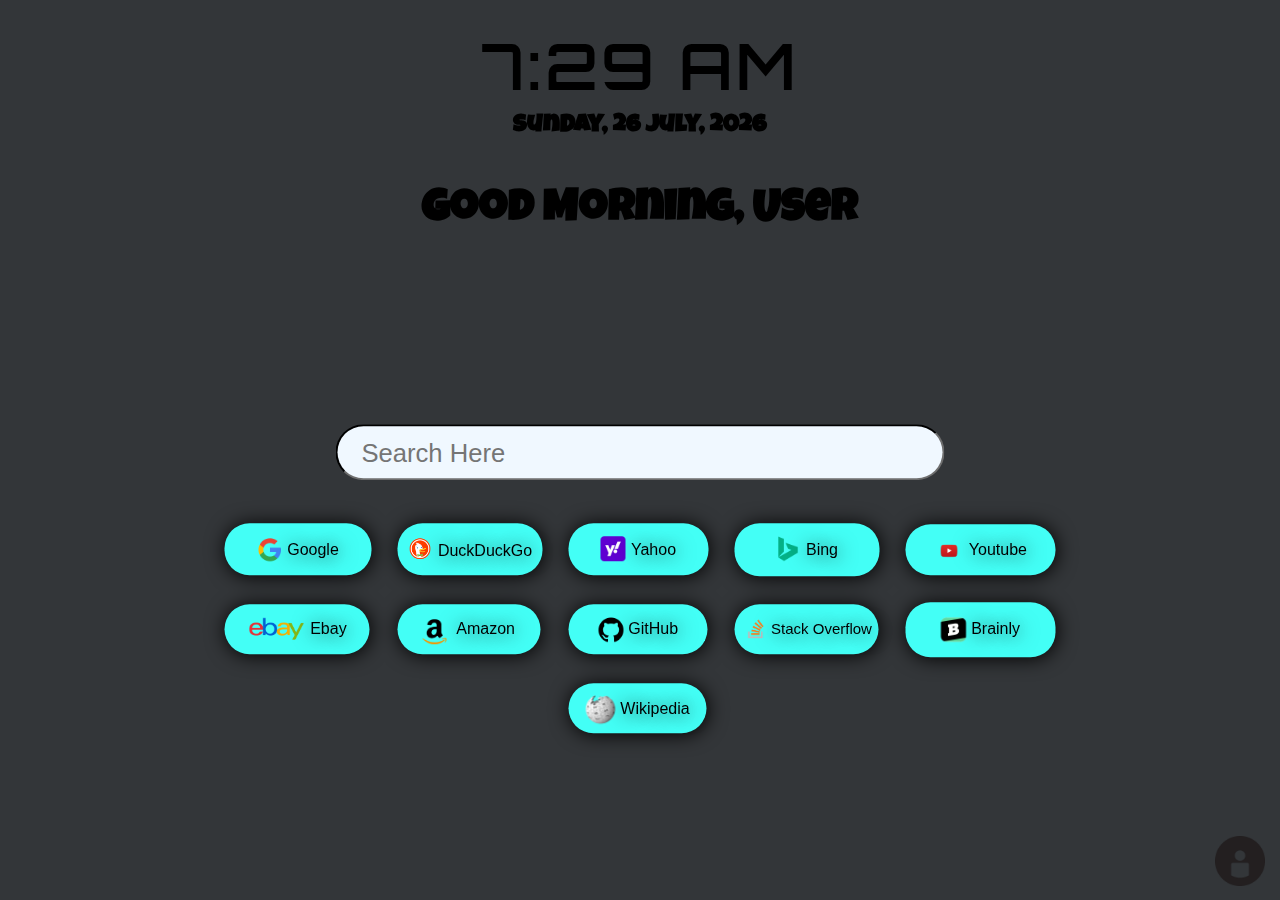
==== commit 0292fd83: "Update for simplicity of usage" ====
--- a/index.html
+++ b/index.html
@@ -16,7 +16,7 @@
         <div class="g_and_t">
             <h1 id="clock"></h1>
             <h4 id="today" style="margin-top: 0px;font-size: 2vw;"></h4>
-            <h1 id="greeting" style="font-size: 3.5vw;margin-top: 0px;position:static;letter-spacing: 2px;"></h1>
+            <h1 id="greeting" style="font-size: 3.5vw;margin-top: 0px;position:static;"></h1>
         </div>
 
         <div class="searchDiv">
@@ -83,8 +83,7 @@
         <div id="shopCountry" style="font-size: 13px;">
             Sorry, We currently do not support this<br>country for the shopping websites.
             <br>The default country is set to United States.
-            <br>To add the country please make an<br>issue in the github repository.<br>
-            The <span ><a href="https://github.com/dhivijit/UniSearchBar#countries-supported-for-the-shopping-websites" style="color:blue;text-decoration: underline;">countries supported</a></span> are given in the repository.
+            <br>To add the country please make an<br>issue in the github repository.
         </div>
 
         <div class="userConfig">
@@ -93,7 +92,7 @@
                     title="Click here to change the settings"></a>
 
             <div id="name_dialog">
-                <img id="name_image" onclick="hideUsername()" style="cursor:pointer" src="images/x.png" height="20px;"
+                <img id="name_image" onclick="hideWReload()" style="cursor:pointer" src="images/x.png" height="20px;"
                     alt="close">
                 <h3 style="margin-bottom: 10px;margin-top: 10px;">Enter your Name:</h3>
                 <input id="user_name" style="border-radius:25px;outline: none;" type="text" placeholder="Name"
@@ -130,7 +129,7 @@
     <div id="resol-content">
         <center>
             <br><br><br><br><br><br>
-            <img src="images/no.png" style="width: 25%;" alt="Not for mobile phones">
+            <img src="images/no.png" style="width: 25%;" alt="Not for this resolution">
             <h1 style="font-size: 40px;">Sorry, This website is not<br>optimized for this resolution</h1>
         </center>
     </div>
@@ -138,4 +137,4 @@
     <script src="js/index.js"></script>
 </body>
 
-</html>
+</html>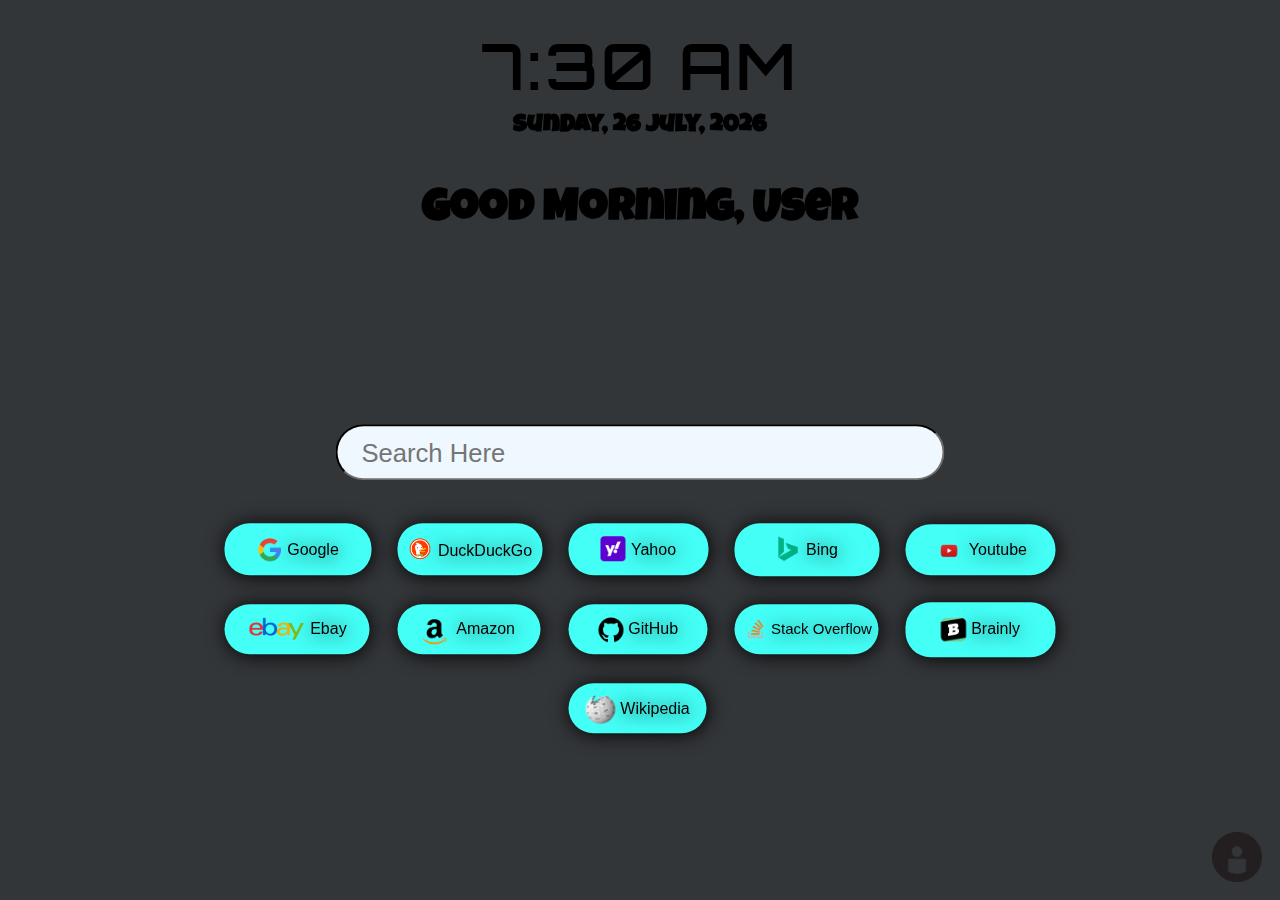
==== commit 11f858bb: "Update for UI and UX" ====
--- a/index.html
+++ b/index.html
@@ -88,25 +88,20 @@
 
         <div class="userConfig">
 
-            <a id="user" onclick="showUsername()"><img src="images/username.png" style="height: 50px;cursor: pointer;"
-                    title="Click here to change the settings"></a>
+            <a id="user" onclick="showUsername()"><img src="images/username.png" style="height: 50px;cursor: pointer;float: right;" title="Click here to change the settings"></a>
 
             <div id="name_dialog">
-                <img id="name_image" onclick="hideWReload()" style="cursor:pointer" src="images/x.png" height="20px;"
-                    alt="close">
-                <h3 style="margin-bottom: 10px;margin-top: 10px;">Enter your Name:</h3>
+                <!-- <img id="name_image" onclick="hideWReload()" style="cursor:pointer" src="images/x.png" height="20px;"
+                    alt="close"> -->
+                <h3 style="margin-bottom: 10px;margin-top: 0px;">Enter your Name:</h3>
                 <input id="user_name" style="border-radius:25px;outline: none;" type="text" placeholder="Name"
                     autocomplete="off">
 
                 <h3 style="margin-bottom: 5px;margin-top: 13px;font-size: 17px;">Enter your Country Name:</h3>
                 <input id="dom_code" style="border-radius:25px;outline: none;" type="text" placeholder="Country"
                     autocomplete="off">
-                <h4>Clock Format : <span class="hourFormat"><span id='h12'
-                            onclick="hourformat(false)">12-hour</span><br><span id='h24' onclick="hourformat(true)"
-                            style="position: relative;left: 64%;padding-top: 3px;">24-hour</span></span></h4>
-                <h4>Show Seconds : <span class="secFormat"><span id='syes' onclick="showSec(true)">Yes</span><br><span
-                            id='sno' onclick="showSec(false)"
-                            style="position: relative;left: 70%;padding-top: 3px;">No</span></span></h4>
+                <h4>Clock Format : <span class="hourFormat" id="clockChange" onclick="clockChanger();"></span></h4>
+                <h4>Seconds : <span class="secFormat" id="secChange" onclick="secChanger();"></span></h4>
                 <h4>Default Search Engine:
                 <span class="SetEngine">
                     <span id="sGoogle" onclick="setEngine('google')">Google</span>
--- a/css/index.css
+++ b/css/index.css
@@ -19,7 +19,7 @@
 
 body:after {
     content: "";
-    background-image: url("../images/wall4re.jpg");
+    background-image: url("../images/prism.svg");
     background-repeat: no-repeat;
     background-size: 100% 150%;
     position: fixed;
@@ -144,7 +144,6 @@
 
 .hourFormat,
 .secFormat{
-    opacity: 0.8;
     cursor: pointer;
 }
 
@@ -207,9 +206,15 @@
 
 /************Id's***********/
 
+#user{
+    position: absolute;
+    right: 3px;
+    bottom: 8px;
+}
+
 #name_dialog {
     background-color: rgba(131, 231, 168, 0.3);
-    height: 345px;
+    height: 285px;
     width: 185px;
     padding: 13px;
     border-radius: 5px;
@@ -219,10 +224,8 @@
 
 #name_image {
     position: absolute;
-    top: 7px;
+    top: 10px;
     right: 10px;
-    padding: 0px;
-    margin: 0px;
 }
 
 #user_name {
@@ -259,13 +262,7 @@
 }
 
 /************Button Design**********/
-
-#google {
-    border-radius: 25px;
-    line-height: 0px;
-    width: 120px;
-    height: 25px;
-    padding: 13.5px;
+#google,#duck,#yahoo,#bing,#youtube,#ebay,#amazon,#github,#stackov,#brainly,#wiki{
     background-color: #43fff6;
     box-shadow: 1px 1px 20px 0px #000000;
     -webkit-box-shadow: 1px 1px 20px 0px #000000;
@@ -275,21 +272,21 @@
     display: inline-block;
     cursor: pointer;
     text-align: center;
+}
+
+
+#google {
+    border-radius: 25px;
+    line-height: 0px;
+    width: 120px;
+    height: 25px;
+    padding: 13.5px;
     white-space: nowrap;
 }
 
 #duck {
     border-radius: 25px;
     padding: 12.5px;
-    background-color: #43fff6;
-    box-shadow: 1px 1px 20px 0px #000000;
-    -webkit-box-shadow: 1px 1px 20px 0px #000000;
-    -moz-box-shadow: 1px 1px 20px 0px #000000;
-    text-shadow: 1px 1px 20px #000000;
-    text-decoration: none;
-    display: inline-block;
-    cursor: pointer;
-    text-align: center;
     white-space: nowrap;
     width: 120px;
     height: 27px;
@@ -299,15 +296,6 @@
     border-radius: 25px;
     line-height: 0px;
     padding: 10px;
-    background-color: #43fff6;
-    box-shadow: 1px 1px 20px 0px #000000;
-    -webkit-box-shadow: 1px 1px 20px 0px #000000;
-    -moz-box-shadow: 1px 1px 20px 0px #000000;
-    text-shadow: 1px 1px 20px #000000;
-    text-decoration: none;
-    display: inline-block;
-    cursor: pointer;
-    text-align: center;
     white-space: nowrap;
     width: 120px;
     height: 32px;
@@ -316,17 +304,8 @@
 #bing {
     border-radius: 25px;
     padding: 12.5px;
-    background-color: #43fff6;
-    box-shadow: 1px 1px 20px 0px #000000;
-    -webkit-box-shadow: 1px 1px 20px 0px #000000;
-    -moz-box-shadow: 1px 1px 20px 0px #000000;
-    text-shadow: 1px 1px 20px #000000;
-    text-decoration: none;
-    display: inline-block;
-    cursor: pointer;
     height: 20px;
     padding-bottom: 20px;
-    text-align: center;
     white-space: nowrap;
     width: 120px;
     height: 20px;
@@ -336,15 +315,6 @@
     border-radius: 25px;
     line-height: 0px;
     padding: 15px;
-    background-color: #43fff6;
-    box-shadow: 1px 1px 20px 0px #000000;
-    -webkit-box-shadow: 1px 1px 20px 0px #000000;
-    -moz-box-shadow: 1px 1px 20px 0px #000000;
-    text-shadow: 1px 1px 20px #000000;
-    text-decoration: none;
-    display: inline-block;
-    cursor: pointer;
-    text-align: center;
     white-space: nowrap;
     width: 120px;
     height: 21px;
@@ -354,15 +324,6 @@
     border-radius: 25px;
     line-height: 0px;
     padding: 5px;
-    background-color: #43fff6;
-    box-shadow: 1px 1px 20px 0px #000000;
-    -webkit-box-shadow: 1px 1px 20px 0px #000000;
-    -moz-box-shadow: 1px 1px 20px 0px #000000;
-    text-shadow: 1px 1px 20px #000000;
-    text-decoration: none;
-    display: inline-block;
-    cursor: pointer;
-    text-align: center;
     width: 135px;
     height: 40px;
 }
@@ -373,15 +334,6 @@
     width: 113px;
     height: 20px;
     padding: 15px;
-    background-color: #43fff6;
-    box-shadow: 1px 1px 20px 0px #000000;
-    -webkit-box-shadow: 1px 1px 20px 0px #000000;
-    -moz-box-shadow: 1px 1px 20px 0px #000000;
-    text-shadow: 1px 1px 20px #000000;
-    text-decoration: none;
-    display: inline-block;
-    cursor: pointer;
-    text-align: center;
     white-space: nowrap;
 }
 
@@ -391,15 +343,6 @@
     width: 129.3px;
     height: 35px;
     padding: 5px;
-    background-color: #43fff6;
-    box-shadow: 1px 1px 20px 0px #000000;
-    -webkit-box-shadow: 1px 1px 20px 0px #000000;
-    -moz-box-shadow: 1px 1px 20px 0px #000000;
-    text-shadow: 1px 1px 20px #000000;
-    text-decoration: none;
-    display: inline-block;
-    cursor: pointer;
-    text-align: center;
 }
 
 #stackov {
@@ -408,15 +351,6 @@
     width: 134px;
     height: 40px;
     padding: 5px;
-    background-color: #43fff6;
-    box-shadow: 1px 1px 20px 0px #000000;
-    -webkit-box-shadow: 1px 1px 20px 0px #000000;
-    -moz-box-shadow: 1px 1px 20px 0px #000000;
-    text-shadow: 1px 1px 20px #000000;
-    text-decoration: none;
-    display: inline-block;
-    cursor: pointer;
-    text-align: center;
     white-space: nowrap;
 }
 
@@ -424,15 +358,6 @@
     border-radius: 25px;
     line-height: 0px;
     padding: 15px;
-    background-color: #43fff6;
-    box-shadow: 1px 1px 20px 0px #000000;
-    -webkit-box-shadow: 1px 1px 20px 0px #000000;
-    -moz-box-shadow: 1px 1px 20px 0px #000000;
-    text-shadow: 1px 1px 20px #000000;
-    text-decoration: none;
-    display: inline-block;
-    cursor: pointer;
-    text-align: center;
     white-space: nowrap;
     width: 120px;
     height: 25px;
@@ -441,15 +366,6 @@
 #wiki {
     border-radius: 25px;
     padding: 12.5px;
-    background-color: #43fff6;
-    box-shadow: 1px 1px 20px 0px #000000;
-    -webkit-box-shadow: 1px 1px 20px 0px #000000;
-    -moz-box-shadow: 1px 1px 20px 0px #000000;
-    text-shadow: 1px 1px 20px #000000;
-    text-decoration: none;
-    display: inline-block;
-    cursor: pointer;
-    text-align: center;
     white-space: nowrap;
     width: 113px;
     height: 25px;
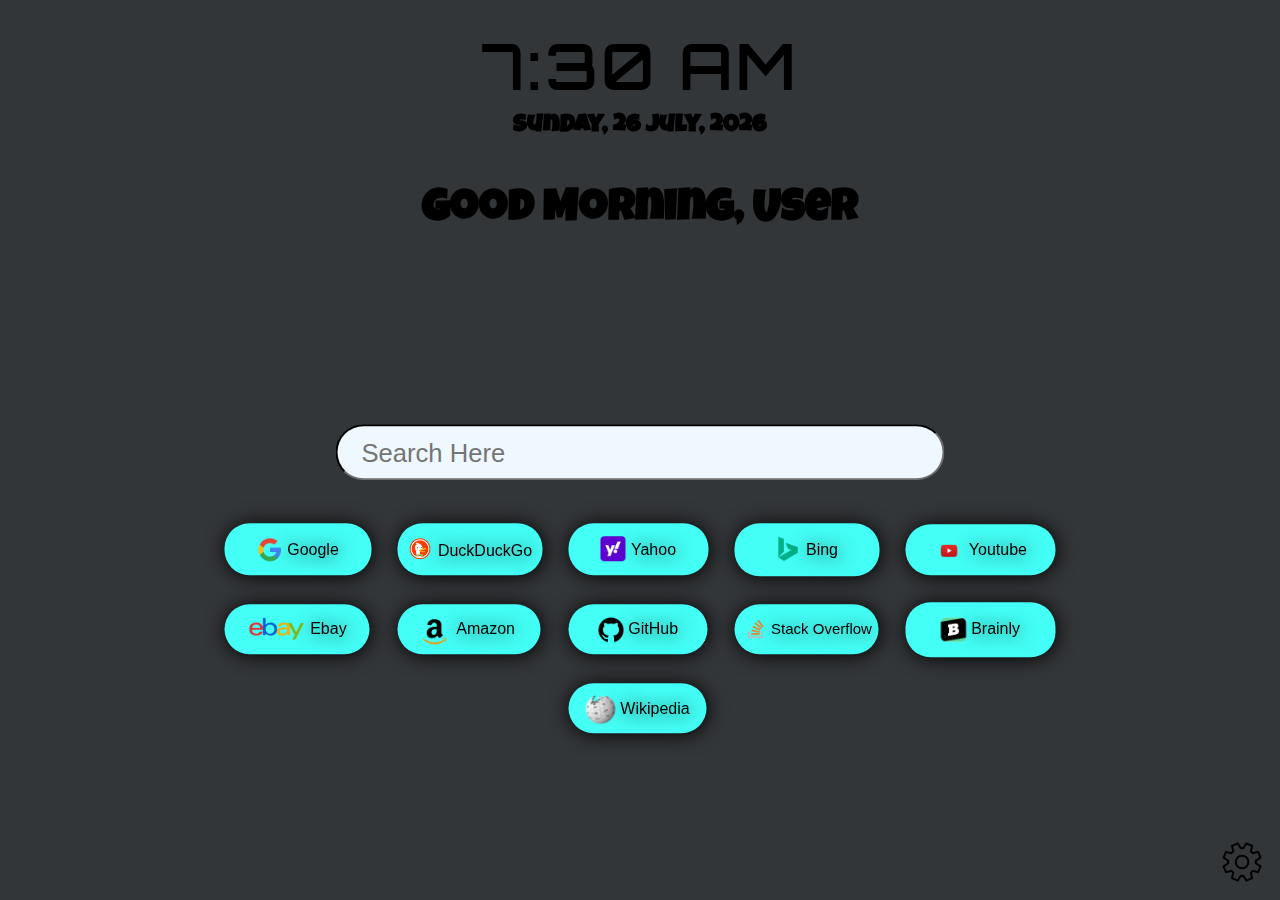
==== commit c6311c37: "Feature Update" ====
--- a/index.html
+++ b/index.html
@@ -20,7 +20,7 @@
         </div>
 
         <div class="searchDiv">
-            <input class="searchInput" id="mainInput" type="text" placeholder="Search Here"
+            <input class="searchInput mousetrap" id="mainInput" type="text" placeholder="Search Here"
                 style="margin-bottom: 30px;padding-right: 25px;" autofocus autocomplete="off"><br>
             <table style="text-align: center">
                 <tr>
@@ -80,6 +80,54 @@
             </table>
         </div>
 
+        <div id="shortcutHelp">
+            <h3 style="margin-top: 0px;margin-bottom: 10px;">
+                <center>Shortcut Keys Help</center>
+            </h3>
+            <hr>
+            <table style="text-align: center;">
+                <th>Shortcut</th>
+                <th>Function</th>
+                <th>Shortcut</th>
+                <th>Function</th>
+                <th>Shortcut</th>
+                <th>Function</th>
+                <tr>
+                    <td><span class="default">alt+h</span><span class="macos">control+t</span></span></td>
+                    <td>Show or Hide the help menu</td>
+                    <td><span class="default">ctrl+alt+1</span><span class="macos">option+control+1</span></td>
+                    <td>Change the default Search Engine to Google</td>
+                    <td><span class="default">alt+a</span><span class="macos">control+a</span></td>
+                    <td>Make a Youtube search</td>
+
+                </tr>
+                <tr>
+                    <td><span class="default">alt+q</span><span class="macos">control+q</span></td>
+                    <td>Show or Hide the setting menu</td>
+                    <td><span class="default">ctrl+alt+2</span><span class="macos">option+control+2</span></td>
+                    <td>Change the default Search Engine to DuckDuckGo</td>
+                    <td><span class="default">alt+s</span><span class="macos">control+s</span></td>
+                    <td>Make a Amazon search</td>
+                </tr>
+                <tr>
+                    <td><span class="default">alt+shift+1</span><span class="macos">control+shift+1</span></td>
+                    <td>Toggle the clock format</td>
+                    <td><span class="default">ctrl+alt+3</span><span class="macos">option+control+3</span></td>
+                    <td>Change the default Search Engine to Yahoo</td>
+                    <td><span class="default">alt+z</span><span class="macos">control+z</span></td>
+                    <td>Make a Github search</td>
+                </tr>
+                <tr>
+                    <td><span class="default">alt+shift+2</span><span class="macos">control+shift+2</span></td>
+                    <td>Toggle the seconds view</td>
+                    <td><span class="default">ctrl+alt+4</span><span class="macos">option+control+4</span></td>
+                    <td>Change the default Search Engine to Bing</td>
+                    <td><span class="default">alt+x</span><span class="macos">control+x</span></td>
+                    <td>Make a Wikipedia search</td>
+                </tr>
+            </table>
+        </div>
+
         <div id="shopCountry" style="font-size: 13px;">
             Sorry, We currently do not support this<br>country for the shopping websites.
             <br>The default country is set to United States.
@@ -88,27 +136,28 @@
 
         <div class="userConfig">
 
-            <a id="user" onclick="showUsername()"><img src="images/username.png" style="height: 50px;cursor: pointer;float: right;" title="Click here to change the settings"></a>
+            <a id="user" onclick="showUsername()"><img src="images/settings.png"
+                    style="height: 40px;cursor: pointer;float: right;" title="Settings"></a>
 
             <div id="name_dialog">
                 <!-- <img id="name_image" onclick="hideWReload()" style="cursor:pointer" src="images/x.png" height="20px;"
                     alt="close"> -->
                 <h3 style="margin-bottom: 10px;margin-top: 0px;">Enter your Name:</h3>
-                <input id="user_name" style="border-radius:25px;outline: none;" type="text" placeholder="Name"
-                    autocomplete="off">
+                <input id="user_name" class="mousetrap" style="border-radius:25px;outline: none;" type="text"
+                    placeholder="Name" autocomplete="off">
 
                 <h3 style="margin-bottom: 5px;margin-top: 13px;font-size: 17px;">Enter your Country Name:</h3>
-                <input id="dom_code" style="border-radius:25px;outline: none;" type="text" placeholder="Country"
-                    autocomplete="off">
+                <input class="mousetrap" id="dom_code" style="border-radius:25px;outline: none;" type="text"
+                    placeholder="Country" autocomplete="off">
                 <h4>Clock Format : <span class="hourFormat" id="clockChange" onclick="clockChanger();"></span></h4>
                 <h4>Seconds : <span class="secFormat" id="secChange" onclick="secChanger();"></span></h4>
                 <h4>Default Search Engine:
-                <span class="SetEngine">
-                    <span id="sGoogle" onclick="setEngine('google')">Google</span>
-                    <span id="sDuck" style="padding-left: 12px" onclick="setEngine('duck')">DuckDuckGo</span>
-                    <span id="sYahoo" style="padding-left: 1px" onclick="setEngine('yahoo')">Yahoo</span>
-                    <span id="sBing" style="padding-left: 19px" onclick="setEngine('bing')">Bing</span>
-                </span>
+                    <span class="SetEngine">
+                        <span id="sGoogle" onclick="setEngine('google')">Google</span>
+                        <span id="sDuck" style="padding-left: 12px" onclick="setEngine('duck')">DuckDuckGo</span>
+                        <span id="sYahoo" style="padding-left: 1px" onclick="setEngine('yahoo')">Yahoo</span>
+                        <span id="sBing" style="padding-left: 19px" onclick="setEngine('bing')">Bing</span>
+                    </span>
                 </h4>
             </div>
         </div>
@@ -129,6 +178,7 @@
         </center>
     </div>
     <script src="js/jquery-3.5.1.min.js"></script>
+    <script src="js/mousetrap.min.js"></script>
     <script src="js/index.js"></script>
 </body>
 
--- a/css/index.css
+++ b/css/index.css
@@ -1,12 +1,12 @@
 /************Tags****************/
-html{
+html {
     cursor: default;
-    -webkit-touch-callout: none; /* iOS Safari */
-    -webkit-user-select: none; /* Safari */
-     -khtml-user-select: none; /* Konqueror HTML */
-       -moz-user-select: none; /* Firefox */
-        -ms-user-select: none; /* Internet Explorer/Edge */
-            user-select: none;
+    -webkit-touch-callout: none;
+    -webkit-user-select: none;
+    -khtml-user-select: none;
+    -moz-user-select: none;
+    -ms-user-select: none;
+    user-select: none;
 }
 
 body {
@@ -69,16 +69,32 @@
 }
 
 /***********Compatibility Warning*************/
+
 #resol-content {
+    text-align: center;
+    background-color: #55c36b;
+    background-size: 100%;
+    background-position: center;
+    position: absolute;
+    top: 0%;
+    bottom: 0px;
+    left: 0%;
+    right: 0%;
     display: none;
 }
 
 #mobile-content {
-    display: none;
-}
-
-
-
+    text-align: center;
+    background-color: #55c36b;
+    background-size: 100%;
+    background-position: center;
+    position: absolute;
+    top: 0%;
+    bottom: 0px;
+    left: 0%;
+    right: 0%;
+    display: none;
+}
 
 @media screen and (max-width: 600px) {
     #desktop-content {
@@ -91,37 +107,13 @@
     }
 }
 
-#mobile-content {
-    text-align: center;
-    background-color: #55c36b;
-    background-size: 100%;
-    background-position: center;
-    position: absolute;
-    top: 0%;
-    bottom: 0px;
-    left: 0%;
-    right: 0%;
-}
-
-#resol-content {
-    text-align: center;
-    background-color: #55c36b;
-    background-size: 100%;
-    background-position: center;
-    position: absolute;
-    top: 0%;
-    bottom: 0px;
-    left: 0%;
-    right: 0%;
-}
-
-#shopCountry{
-    position: absolute;
-    left:10px;
+#shopCountry {
+    position: absolute;
+    left: 10px;
     bottom: 20px;
     border-style: solid;
     border-radius: 10px;
-    padding:10px;
+    padding: 10px;
     display: none;
     border-width: 2px;
 }
@@ -143,11 +135,11 @@
 }
 
 .hourFormat,
-.secFormat{
+.secFormat {
     cursor: pointer;
 }
 
-.SetEngine{
+.SetEngine {
     opacity: 0.8;
     cursor: pointer;
 }
@@ -159,8 +151,8 @@
 #sGoogle:hover,
 #sDuck:hover,
 #sYahoo:hover,
-#sBing:hover{
-    text-shadow:2px 2px 2px #2f6627;
+#sBing:hover {
+    text-shadow: 2px 2px 2px #2f6627;
 }
 
 /*********Search Bar***********/
@@ -206,10 +198,15 @@
 
 /************Id's***********/
 
-#user{
+#user {
     position: absolute;
     right: 3px;
     bottom: 8px;
+    transition: width 0.5s, height 0.5s, transform 0.5s;
+}
+
+#user:hover {
+    transform: rotate(100deg);
 }
 
 #name_dialog {
@@ -261,8 +258,40 @@
     display: inline-block;
 }
 
+#shortcutHelp {
+    display: none;
+    text-align: center;
+    position: absolute;
+    left: 50%;
+    top: 35%;
+    transform: translate(-50%, -50%);
+    height:355px;
+    width:950px;
+    padding: 15px;
+    font-size: 15px;
+    background-color: white;
+    border-radius: 20px;
+}
+
+.default{
+    display: none;
+}
+.macos{
+    display: none;
+}
+
 /************Button Design**********/
-#google,#duck,#yahoo,#bing,#youtube,#ebay,#amazon,#github,#stackov,#brainly,#wiki{
+#google,
+#duck,
+#yahoo,
+#bing,
+#youtube,
+#ebay,
+#amazon,
+#github,
+#stackov,
+#brainly,
+#wiki {
     background-color: #43fff6;
     box-shadow: 1px 1px 20px 0px #000000;
     -webkit-box-shadow: 1px 1px 20px 0px #000000;
